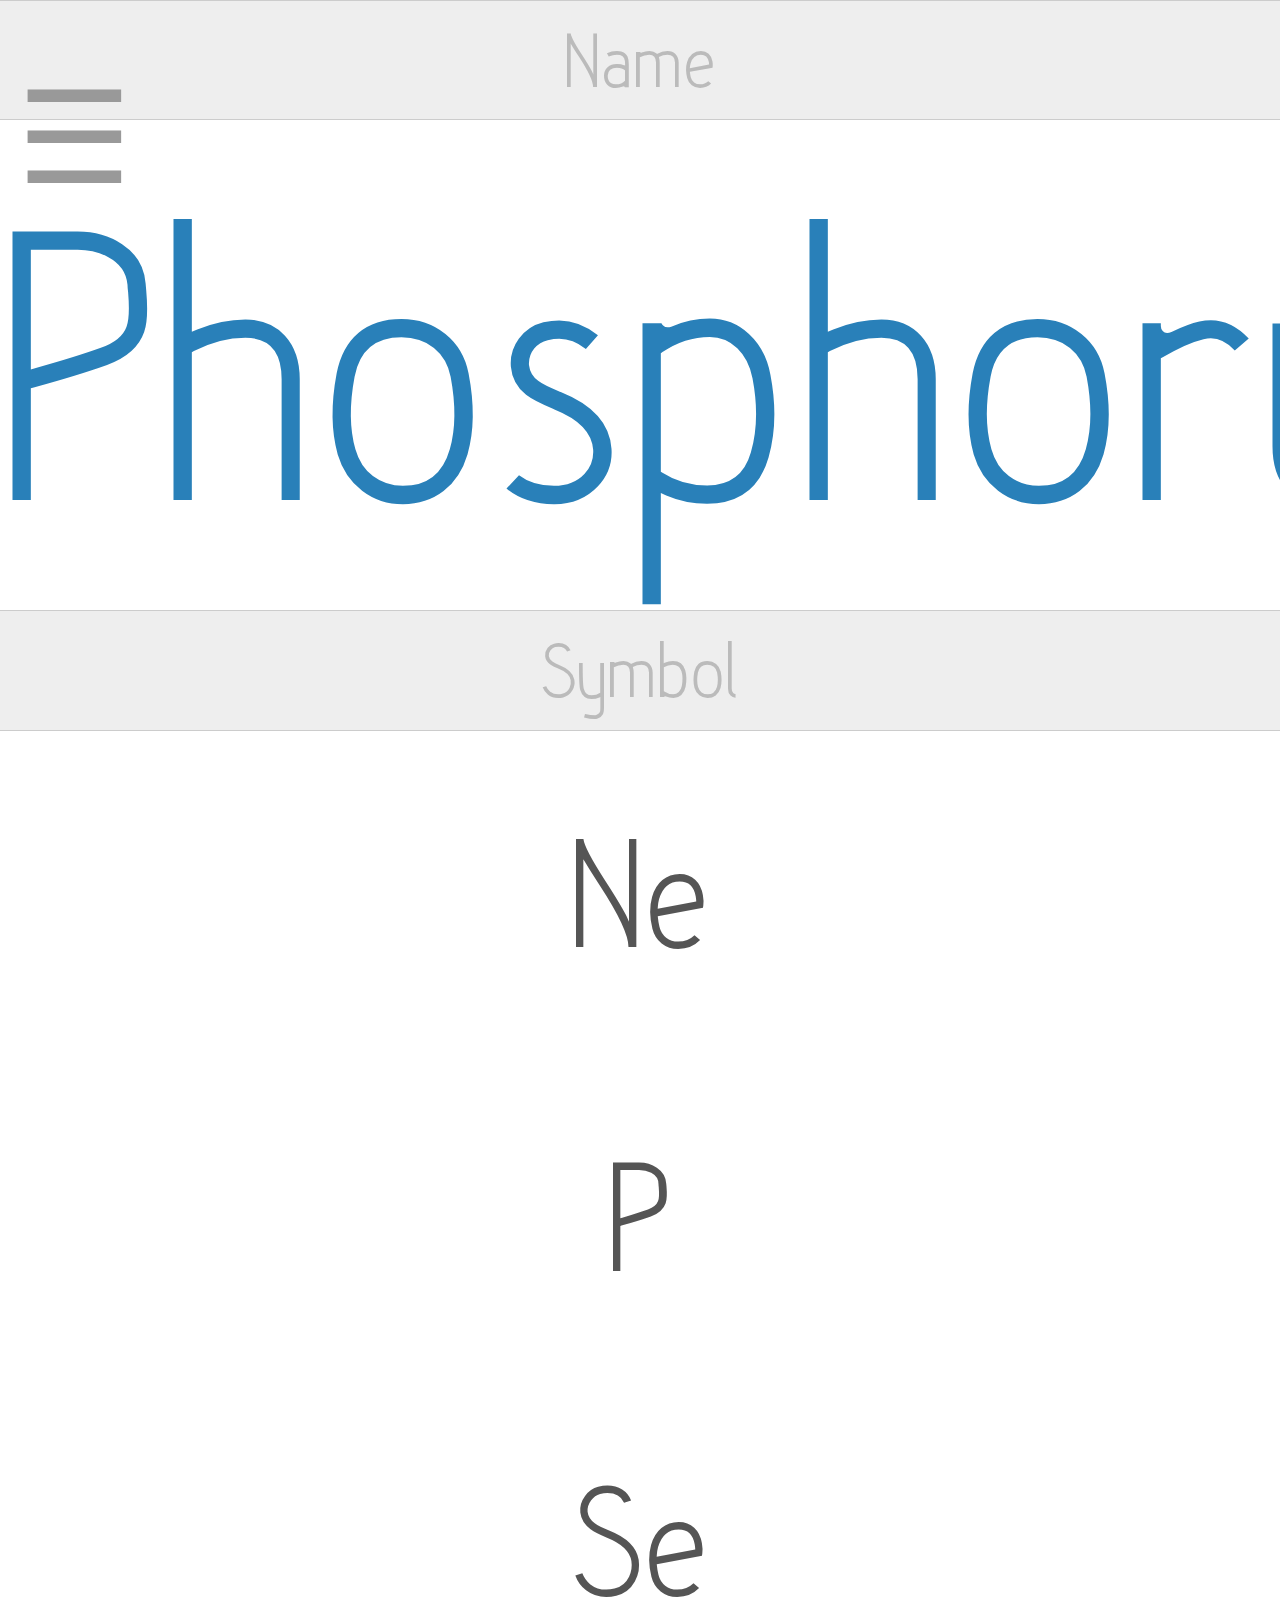
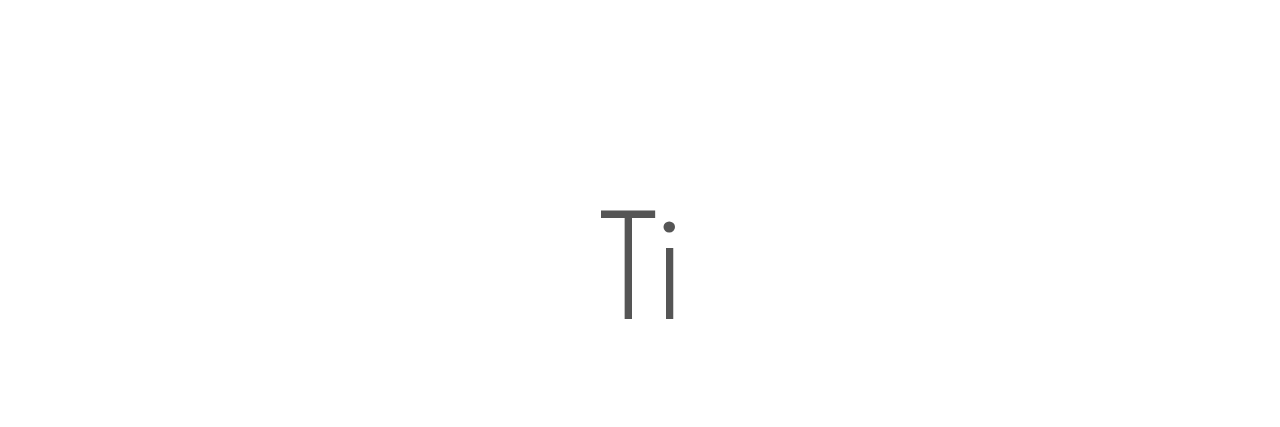
==== name-symbol.html @ 2027148c "New game modes" ====
<!DOCTYPE html>

<html>

	<head>
		<title>Elements</title>
		<link href='style.css' rel='stylesheet'>
		<meta name='viewport' content='width=device-width, initial-scale=1'>
	</head>

	<body>
		<a href='index.html' id='menu'>&#9776;</a>
		<h3>Name</h3>
		<h1></h1>
		<h3>Symbol</h3>
		<div>
			<h2></h2>
			<h2></h2>
			<h2></h2>
			<h2></h2>
		</div>
		<script type='application/javascript' src='fastclick.js'></script>
		<script src='jquery-1.11.0.min.js'></script>
		<script src='name-symbol.js'></script>
	</body>

</html>
---- style.css ----
@font-face {
	font-family: 'Hallo';
	src: url('Hallo.otf');
	font-weight: 300;
}

html, body {
	width: 100%;
	margin: 0;
}

body {
	font-family: 'Hallo', sans-serif;
}

* {
	-webkit-tap-highlight-color: rgba(0, 0, 0, 0);
}

a {
	display: block;
	color: #2980b9;
	width: 100%;
	padding: 0.5em 0;
	margin: 0;
	font-size: 2em;
	font-weight: 300;
	text-align: center;
	text-decoration: none;
}

a:hover, a:active {
	color: #2980b9;
	text-decoration: none;
}

a#menu {
	position: absolute;
	display: inline;
	top: 0;
	left: 10px;
	color: #999;
	width: 1em;
	font-size: 1.5em;
	font-weight: 300;
	text-decoration: none;
}

a#menu:hover, a#menu:active {
	color: #999;
	text-decoration: none;
}

h3 {
	color: #bbb;
	width: 100%;
	padding: 0.125em 0;
	margin: 0;
	background-color: #eee;
	border: none;
	border-top: 1px solid #ccc;
	border-bottom: 1px solid #ccc;
	font-size: 1em;
	font-weight: 300;
	text-align: center;
}

h1 {
	color: #2980b9;
	width: 100%;
	padding: 0;
	margin: 0;
	background-color: #fff;
	font-size: 5em;
	font-weight: 300;
	text-align: center;
}

h2 {
	color: #555;
	width: 100%;
	padding: 0.375em 0;
	margin: 0;
	background-color: #fff;
	font-size: 2em;
	font-weight: 300;
	text-align: center;
}

h2.correct {
	color: #fff;
	background-color: #2ecc71;
}

h2.incorrect {
	color: #fff;
	background-color: #e74c3c;
}
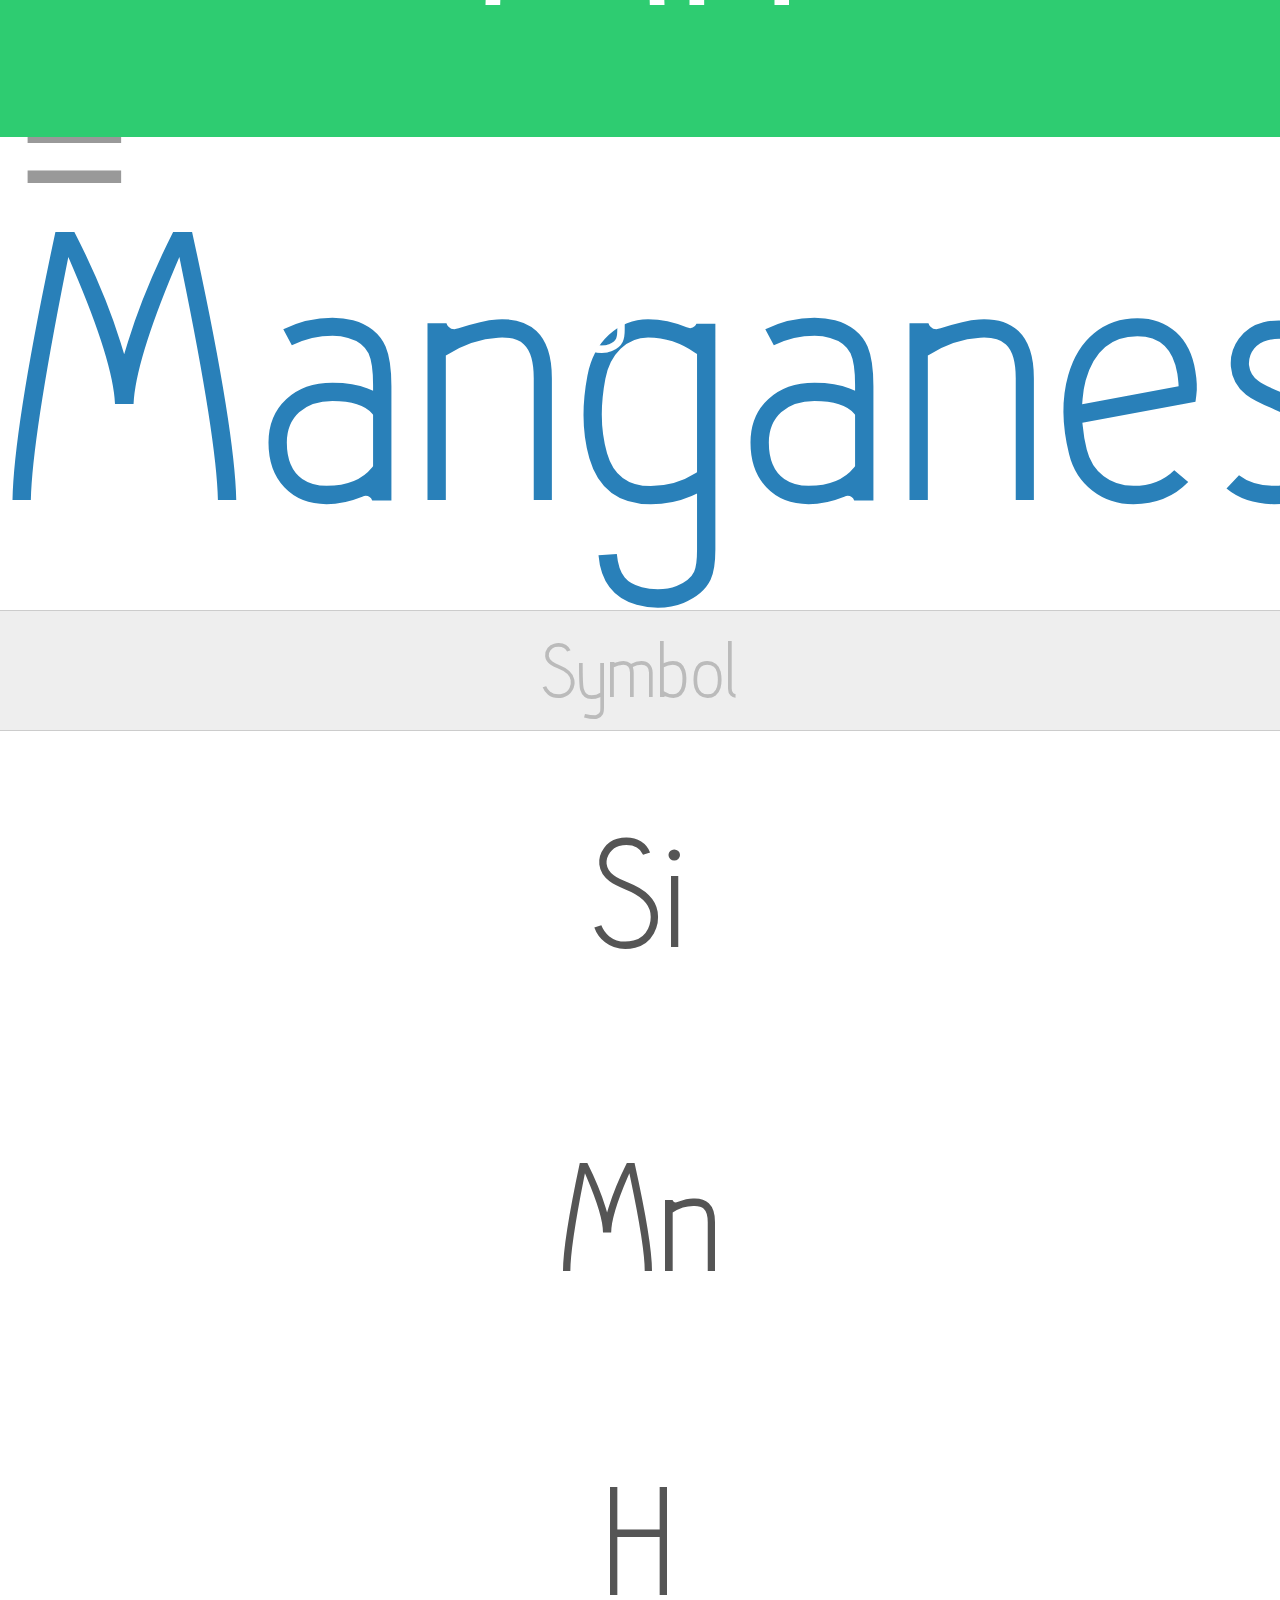
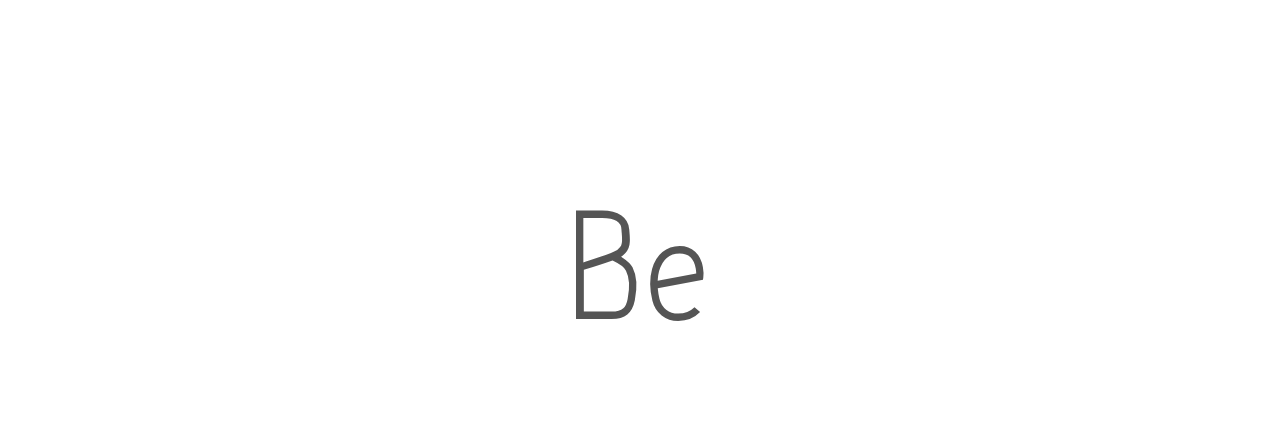
==== commit 677493ab: "Flash card popups" ====
--- a/name-symbol.html
+++ b/name-symbol.html
@@ -20,6 +20,11 @@
 			<h2></h2>
 			<h2></h2>
 		</div>
+		<section>
+			<h4></h4>
+			<h4></h4>
+			<h4></h4>
+		</section>
 		<script type='application/javascript' src='fastclick.js'></script>
 		<script src='jquery-1.11.0.min.js'></script>
 		<script src='name-symbol.js'></script>
--- a/style.css
+++ b/style.css
@@ -12,6 +12,7 @@
 
 body {
 	font-family: 'Hallo', sans-serif;
+	overflow-x: hidden;
 }
 
 * {
@@ -45,6 +46,7 @@
 	font-size: 1.5em;
 	font-weight: 300;
 	text-decoration: none;
+	z-index: 100;
 }
 
 a#menu:hover, a#menu:active {
@@ -97,3 +99,65 @@
 	color: #fff;
 	background-color: #e74c3c;
 }
+
+section {
+	position: fixed;
+	top: -100%;
+	left: 0;
+	right: 0;
+	width: 100%;
+	height: 100%;
+	z-index: 101;
+	transition: top 0.125s linear;
+	-webkit-transition: top 0.125s linear;
+}
+
+section.blue {
+	background-color: #2980b9;
+}
+
+section.green {
+	background-color: #27ae60;
+}
+
+section.red {
+	background-color: #c0392b;
+}
+
+section.yellow {
+	background-color: #f39c12;
+}
+
+section h4 {
+	color: #fff;
+	width: 100%;
+	padding: 0.125em 0;
+	margin: 0;
+	font-size: 2em;
+	font-weight: 300;
+	text-align: center;
+}
+
+section h4:first-child {
+	margin-top: 25%;
+}
+
+section h4:nth-child(2) {
+	font-size: 4em;
+}
+
+section.blue h4.active {
+	background-color: #3498db;
+}
+
+section.green h4.active {
+	background-color: #2ecc71;
+}
+
+section.red h4.active {
+	background-color: #e74c3c;
+}
+
+section.yellow h4.active {
+	background-color: #f1c40f;
+}
